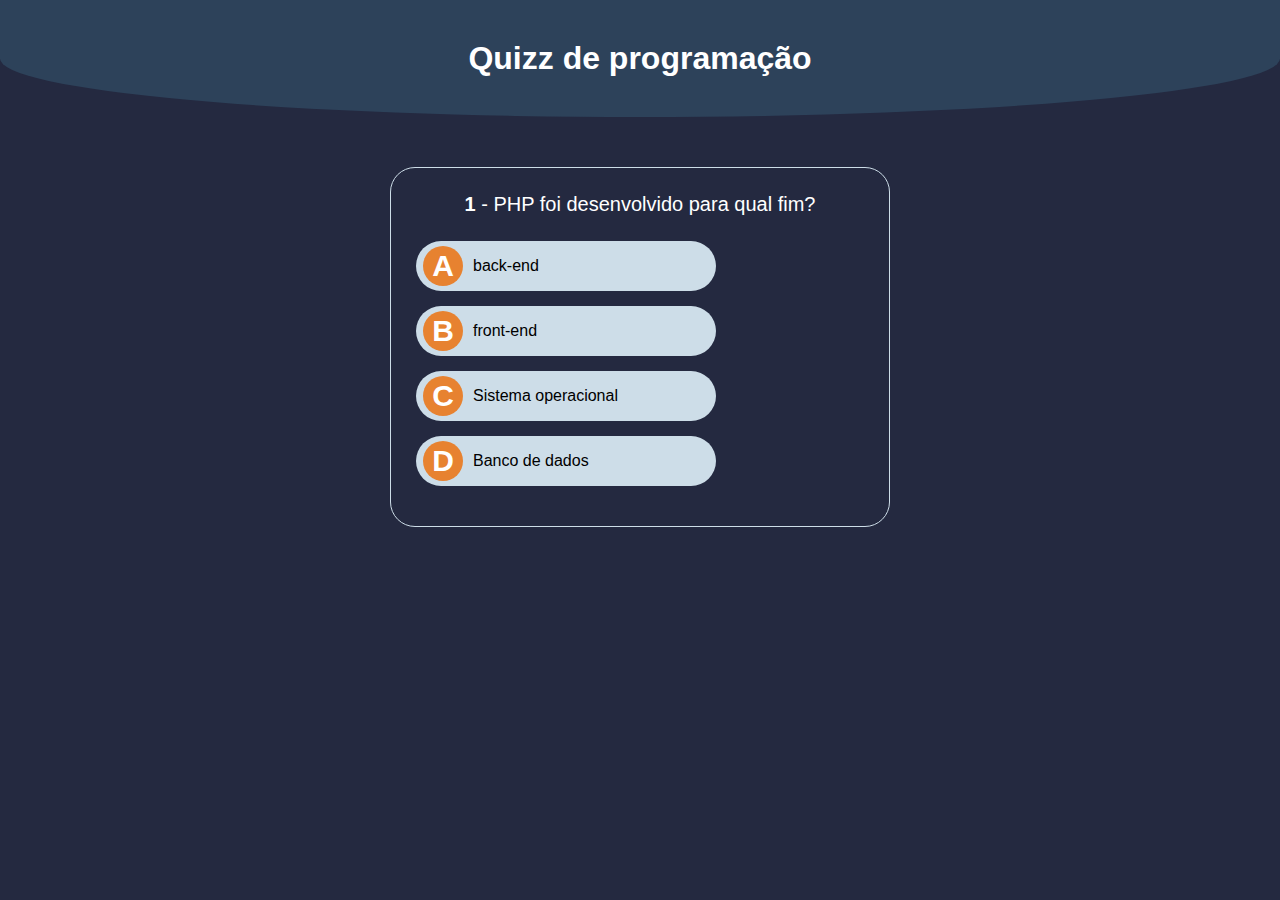
==== index.html @ 8ca10512 "Versao1.0" ====
<!DOCTYPE html>
<html lang="pt-br">
<head>
    <meta charset="UTF-8">
    <meta http-equiv="X-UA-Compatible" content="IE=edge">
    <meta name="viewport" content="width=device-width, initial-scale=1.0">
    <title>Quizz Programação</title>
    <link rel="stylesheet" href="css/styles.css">
    <script src="js/scripts.js" defer></script>
</head>
<body>
    <h1 id="main-title">Quizz de programação</h1>
    <!-- SCORE BOARD -->
    <div id="score-container" class="hide">
        <h2>Parabéns!</h2>
        <p id="display-score"><span>90</span>%</p>
        <p>Você acertou <span id="correct-answers">0</span> de <span id="questions-qty">10</span> perguntas</p>
        <button id="restart">Refazer quizz!</button>
    </div>
    <!-- QUIZZ CONTAINER -->
    <div id="quizz-container">
        <p id="question">
            <span id="question-number">1</span> - <span id="question-text">Qual é a unidade de medida para metros?</span>
        </p>
        <div id="answers-box">
            <button><span class="btn-letter">a</span> <span class="question-answer">m</span> </button>
            <button><span class="btn-letter">b</span> <span class="question-answer">km</span> </button>
            <button><span class="btn-letter">c</span> <span class="question-answer">ms</span> </button>
            <button><span class="btn-letter">d</span> <span class="question-answer">r</span> </button>
        </div>
    </div>

    <!-- TEMPLATE DA RESPOSTA -->
    <button class="answer-template hide"><span class="btn-letter">a</span> <span class="question-answer">m</span> </button>    
</body>
</html>
---- css/styles.css ----
/*  GERAL */
* {
    margin: 0;
    padding: 0;
    box-sizing: border-box;
    font-family: Helvetica;
}

body {
    background-color: #242940;
    color: #fff;
}

.hide {
    display: none !important;
}

#main-title {
    padding: 40px 0;
    text-align: center;
    background-color: #2D425A;
    border-bottom-left-radius: 50%;
    border-bottom-right-radius: 50%;
}

/*  SCORE CONTAINER */

#score-container {
    background-color: #CDDDE8;
    color: #000;
    text-align: center;
    width: 300px;
    margin: 50px auto;
    padding: 25px;
    border-radius: 20px;
}

#score-container p {
    font-size: 14px;
    margin: 20px 0;
}

#score-container #display-score {
    font-size: 32px;
    font-weight: bold;
}

#correct-answers {
    font-weight: bold;
    color: #40b576;
}

#questions-qty {
    font-weight: bold;
    color: #075ea4;
}

#restart {
    background-color: #e78230;
    color: #fff;
    font-weight: bold;
    height: 50px;
    border-radius: 25px;
    border: 2px solid transparent;
    width: 180px;
    text-transform: uppercase;
    margin-top: 20px;
    cursor: pointer;
    transition: .5s;
}

#restart:hover {
    background-color: transparent;
    border-color: #e78230;
    color: #e78230;
}

/* Quizz container  */

#quizz-container {
    width: 500px;
    margin: 50px auto;
    border: 1px solid #CDDDE8;
    padding: 25px;
    border-radius: 25px;
}

#question {
    text-align: center;
    margin-bottom: 25px;
    font-size: 20px;
}

#question-number {
    font-weight: bold;
}

#answers-box button{
    display: flex;
    align-items: center;
    margin: 15px 0;
    width: 300px;
    height: 50px;
    border-radius: 25px;
    background-color: #CDDDE8;
    border: 2px solid transparent;
    text-align: left;
    padding-left: 5px;
    color: #000;
    cursor: pointer;
    transition: .5s;
}

#answers-box button:hover {
    background-color: #e78230;
    color: #fff;
}

#answers-box .btn-letter {
    font-size: 30px;
    font-weight: bold;
    background-color: #e78230;
    color: #fff;
    border-radius: 50%;
    line-height: 40px;
    text-align:  center;
    text-transform: uppercase;
    flex: 1 1 0;
    max-width: 40px;
}

.question-answer {
    flex: 1 1 0;
    margin-left: 10px;
    font-size: 16px;
}
                 
#quizz-container .wrong-answer,
#quizz-container .wrong-answer .btn-letter {
    background-color: #E62210;
    color: #fff;
}

#quizz-container .correct-answer,
#quizz-container .correct-answer .btn-letter {
    background-color: #40B576;
    color: #fff;
}

/*  RESPONSIVO */
@media(max-width: 450px) {

    #quizz-container {
        width: 100%;
        border: none;
    }

    #answers-box button {
        width: 100%;
    }

    #score-container {
        width: 90%;
    }
}
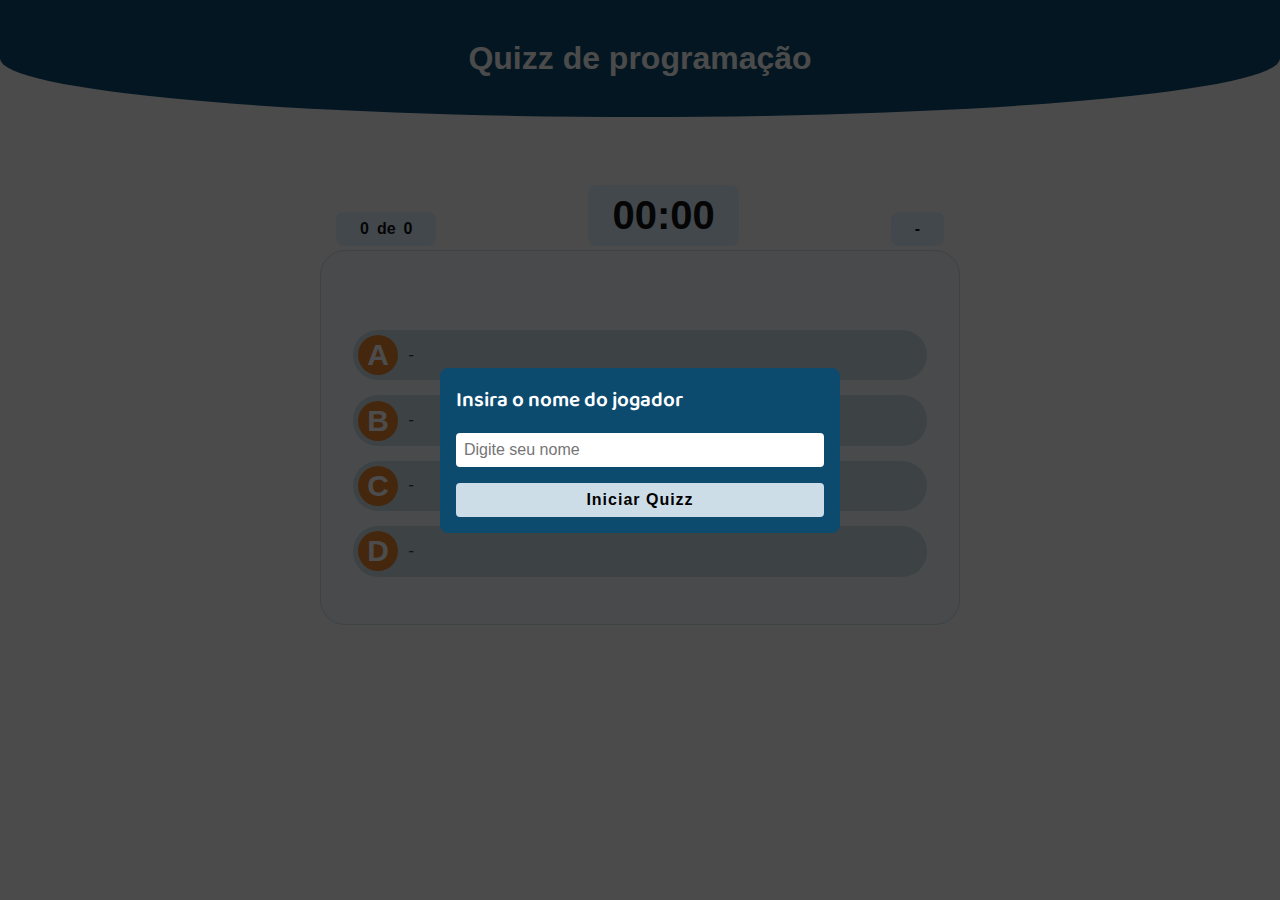
==== commit fa730d9c: "Layout change, addition of new interfaces and styles" ====
--- a/index.html
+++ b/index.html
@@ -1,36 +1,64 @@
 <!DOCTYPE html>
 <html lang="pt-br">
+
 <head>
     <meta charset="UTF-8">
+    <link rel="preconnect" href="https://fonts.googleapis.com">
+    <link rel="preconnect" href="https://fonts.gstatic.com" crossorigin>
     <meta http-equiv="X-UA-Compatible" content="IE=edge">
     <meta name="viewport" content="width=device-width, initial-scale=1.0">
+    <link rel="shortcut icon" href="./images/favicon.png" type="image/png">
     <title>Quizz Programação</title>
+    <link href="https://fonts.googleapis.com/css2?family=Baloo+2:wght@400;600&display=swap" rel="stylesheet">
     <link rel="stylesheet" href="css/styles.css">
     <script src="js/scripts.js" defer></script>
 </head>
+
 <body>
-    <h1 id="main-title">Quizz de programação</h1>
-    <!-- SCORE BOARD -->
-    <div id="score-container" class="hide">
-        <h2>Parabéns!</h2>
-        <p id="display-score"><span>90</span>%</p>
-        <p>Você acertou <span id="correct-answers">0</span> de <span id="questions-qty">10</span> perguntas</p>
-        <button id="restart">Refazer quizz!</button>
-    </div>
-    <!-- QUIZZ CONTAINER -->
-    <div id="quizz-container">
-        <p id="question">
-            <span id="question-number">1</span> - <span id="question-text">Qual é a unidade de medida para metros?</span>
-        </p>
-        <div id="answers-box">
-            <button><span class="btn-letter">a</span> <span class="question-answer">m</span> </button>
-            <button><span class="btn-letter">b</span> <span class="question-answer">km</span> </button>
-            <button><span class="btn-letter">c</span> <span class="question-answer">ms</span> </button>
-            <button><span class="btn-letter">d</span> <span class="question-answer">r</span> </button>
+    <!-- MODAL NAME USER -->
+    <div class="modal" id="modal">
+        <div class="modal-container">
+            <p>Insira o nome do jogador</p>
+            <input type="text" placeholder="Digite seu nome" id="nameUser">
+            <button onclick="init()">Iniciar Quizz</button>
         </div>
     </div>
+    <header>
+        <h1 class="main-title">Quizz de programação</h1>
+    </header>
+    <main>
+        <div class="main-container">
+            <!-- SCORE BOARD -->
+            <div id="score-container" class="hide">
+                <h2>Parabéns!</h2>
+                <p id="display-score"><span></span>%</p>
+                <p>Você acertou <span id="correct-answers"></span> de <span id="questions-qty"></span> perguntas</p>
+                <button id="restart" onclick="restartQuizz()">Refazer quizz!</button>
+            </div>
+            <!-- QUIZZ CONTAINER -->
+            <div class="quizz-header">
+                <div><span id="question-number">0</span> de <span id="questions-total">0</span></div>
+                <div class="quizz-header-timer">00:00</div>
+                <div id="displayNameUser">-</div>
+            </div>
+            <div id="quizz-container">
+                <p id="question">
+                    <span id="question-text"></span>
+                </p>
+                <div class="quizz-answers-container">
+                    <div id="answers-box">
+                        <button><span class="btn-letter">a</span> <span class="question-answer">-</span> </button>
+                        <button><span class="btn-letter">b</span> <span class="question-answer">-</span> </button>
+                        <button><span class="btn-letter">c</span> <span class="question-answer">-</span> </button>
+                        <button><span class="btn-letter">d</span> <span class="question-answer">-</span> </button>
+                    </div>
+                    <img src="https://www.pngmart.com/files/7/PHP-Transparent-Background.png" alt="">
+                </div>
+            </div>
+            <!-- TEMPLATE DA RESPOSTA -->
+            <button class="answer-template hide"><span class="btn-letter">a</span> <span class="question-answer">m</span></button>
+        </div>
+    </main>
+</body>
 
-    <!-- TEMPLATE DA RESPOSTA -->
-    <button class="answer-template hide"><span class="btn-letter">a</span> <span class="question-answer">m</span> </button>    
-</body>
 </html>--- a/css/styles.css
+++ b/css/styles.css
@@ -1,4 +1,33 @@
 /*  GERAL */
+:root {
+    --background: #FAFAFA;
+    --white: #FFF;
+
+    --gray-100: #E1E1E6;
+    --gray-300: #C4C4CC;
+    --gray-400: #8D8D99;
+    --gray-500: #7C7C8A;
+    --gray-600: #323238;
+    --gray-700: #29292E;
+    --gray-800: #202024;
+    --gray-900: #121214;
+
+    --blue-100: #CDDDE8;
+    --blue-200: #e0f2fe;
+    --blue-300: #93c5fd;
+    --blue-500: #0ea5e9;
+    --blue-700: #0369a1;
+    --blue-900: #0c4a6e;
+
+    --green-700: #28a745;
+
+    --red-700: #dc3545;
+
+    --yellow-500: #FBA94C;
+    
+    --orange-700: #e78230;
+}
+
 * {
     margin: 0;
     padding: 0;
@@ -7,30 +36,111 @@
 }
 
 body {
-    background-color: #242940;
-    color: #fff;
+    background-color: var(--background);
+    color: var(--gray-900);
+    height: 100vh;
+    position: relative;
+}
+
+.modal {
+    position: absolute;
+    width: 100%;
+    height: 100%;
+    background-color: rgba(0, 0, 0, .7);
+    display: flex;
+    align-items: center;
+    justify-content: center;
+}
+
+.modal-container {
+    display: flex;
+    flex-direction: column;
+    justify-content: center;
+    gap: 1rem;
+    padding: 1rem;
+    width: 400px;
+    background-color: var(--blue-900);
+    border-radius: 8px;
+}
+
+.modal-container p {
+    font-family: 'Baloo 2', cursive;
+    font-weight: 600;
+    font-size: 1.3rem;
+    color: var(--white);
+}
+
+.modal-container input,
+.modal-container button {
+    border-radius: 4px;
+    border: none;
+    padding: 0.5rem;
+    font-size: 1rem;
+}
+
+.modal-container button {
+    cursor: pointer;
+    background-color: var(--blue-100);
+    font-weight: bold;
+    letter-spacing: 1px;
+}
+
+.modal-container button:hover {
+    background-color: var(--blue-200);
 }
 
 .hide {
     display: none !important;
 }
 
-#main-title {
+.main-title {
     padding: 40px 0;
+    color: #FAFAFA;
     text-align: center;
-    background-color: #2D425A;
+    background-color: var(--blue-900);
     border-bottom-left-radius: 50%;
     border-bottom-right-radius: 50%;
 }
 
+.quizz-header {
+    display: flex;
+    justify-content: space-between;
+    align-items: flex-end;
+    width: 50%;
+    padding: 0.25rem 1rem;
+    font-size: 1rem;
+    font-weight: 600;
+}
+
+.quizz-header div {
+    display: flex;
+    align-items: center;
+    gap: 0.5rem;
+    background-color: var(--blue-200);
+    padding: .5rem 1.5rem;
+    color: var(--gray-900);
+    border-radius: 8px;
+}
+
+.quizz-header-timer {
+    font-size: 2.5rem;
+}
+
+.main-container {
+    display: flex;
+    flex-direction: column;
+    align-items: center;
+    justify-content: flex-start;
+    margin-top: 4rem;
+}
+
 /*  SCORE CONTAINER */
 
 #score-container {
-    background-color: #CDDDE8;
+    background-color: var(--blue-100);
     color: #000;
     text-align: center;
     width: 300px;
-    margin: 50px auto;
     padding: 25px;
     border-radius: 20px;
 }
@@ -56,7 +166,7 @@
 }
 
 #restart {
-    background-color: #e78230;
+    background-color: var(--orange-700);
     color: #fff;
     font-weight: bold;
     height: 50px;
@@ -71,55 +181,75 @@
 
 #restart:hover {
     background-color: transparent;
-    border-color: #e78230;
-    color: #e78230;
+    border-color: var(--orange-700);
+    color: var(--orange-700);
 }
 
 /* Quizz container  */
 
 #quizz-container {
-    width: 500px;
-    margin: 50px auto;
-    border: 1px solid #CDDDE8;
-    padding: 25px;
+    width: 50%;
+    border: 1px solid var(--blue-100);
     border-radius: 25px;
+    overflow: hidden;
+    padding: 2rem;
+    background-color: #f0f9ff;
 }
 
 #question {
-    text-align: center;
-    margin-bottom: 25px;
-    font-size: 20px;
+    font-size: 1.325rem;
+    padding: 1rem;
+}
+
+#question-text {
+    font-family: 'Baloo 2', cursive;
+    font-weight: 600;
 }
 
 #question-number {
     font-weight: bold;
 }
 
+.quizz-answers-container {
+    display: flex;
+    justify-content: space-between;
+    align-items: center;
+}
+
+.quizz-answers-container img {
+    max-width: 300px;
+    height: 100%;
+}
+
+#answers-box {
+    flex-grow: 1;
+}
+
 #answers-box button{
     display: flex;
     align-items: center;
     margin: 15px 0;
-    width: 300px;
-    height: 50px;
+    width: 100%;
+    padding: 0.2rem;
+    text-transform: capitalize;
     border-radius: 25px;
-    background-color: #CDDDE8;
+    background-color: var(--blue-100);
     border: 2px solid transparent;
     text-align: left;
-    padding-left: 5px;
-    color: #000;
+    color: var(--gray-900);
     cursor: pointer;
     transition: .5s;
 }
 
 #answers-box button:hover {
-    background-color: #e78230;
-    color: #fff;
+    background-color: var(--orange-700);
+    color: var(--white);
 }
 
 #answers-box .btn-letter {
     font-size: 30px;
     font-weight: bold;
-    background-color: #e78230;
+    background-color: var(--orange-700);
     color: #fff;
     border-radius: 50%;
     line-height: 40px;
@@ -133,17 +263,20 @@
     flex: 1 1 0;
     margin-left: 10px;
     font-size: 16px;
+    font-family: 'Baloo 2', cursive;
 }
                  
 #quizz-container .wrong-answer,
+#quizz-container .wrong-answer:hover,
 #quizz-container .wrong-answer .btn-letter {
-    background-color: #E62210;
-    color: #fff;
+    background-color: var(--red-700);
+    color: var(--white);
 }
 
 #quizz-container .correct-answer,
+#quizz-container .correct-answer:hover,
 #quizz-container .correct-answer .btn-letter {
-    background-color: #40B576;
+    background-color: var(--green-700);
     color: #fff;
 }
 
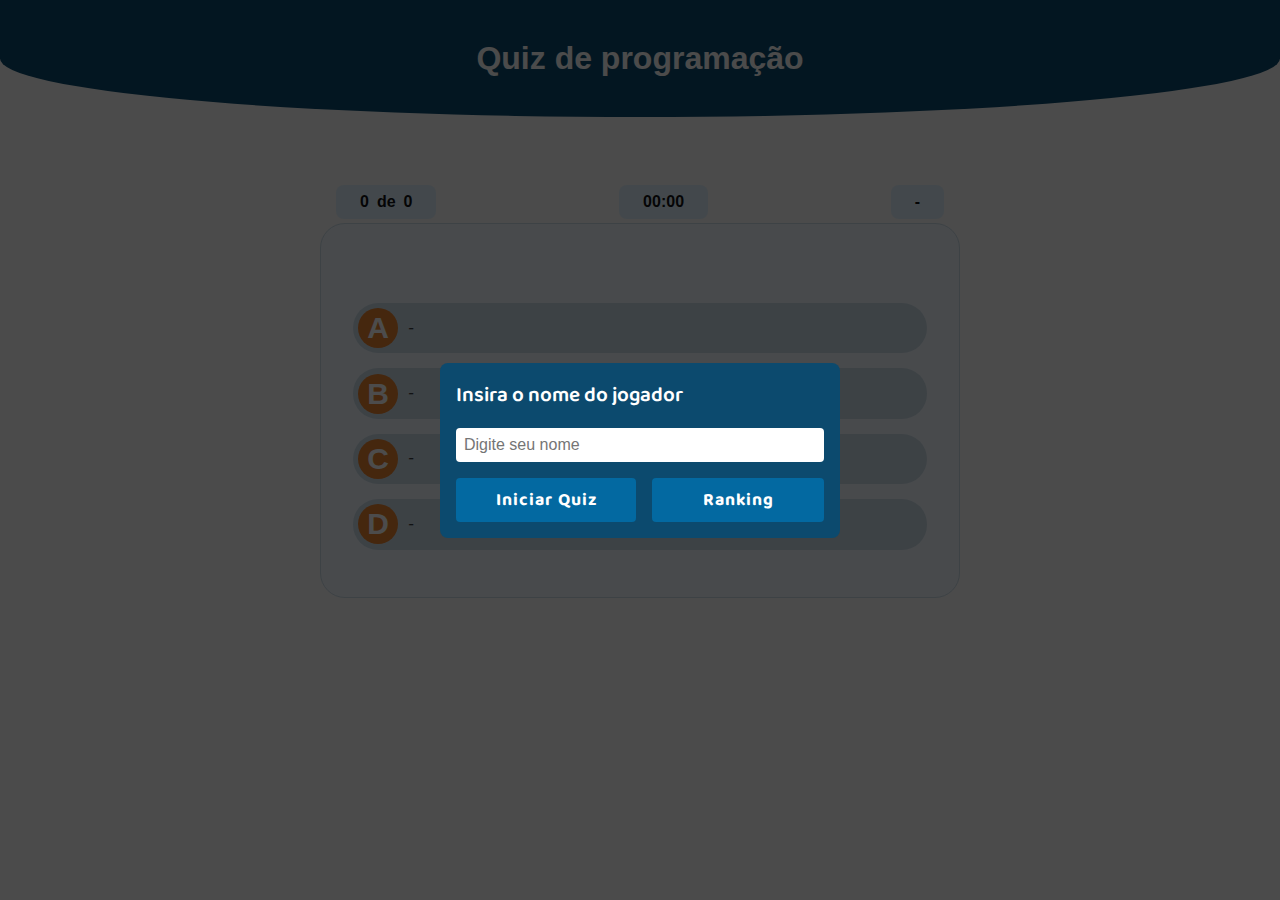
==== commit 7e1cbbe4: "Creating the match history page and storing the results in localStorage" ====
--- a/index.html
+++ b/index.html
@@ -8,9 +8,9 @@
     <meta http-equiv="X-UA-Compatible" content="IE=edge">
     <meta name="viewport" content="width=device-width, initial-scale=1.0">
     <link rel="shortcut icon" href="./images/favicon.png" type="image/png">
-    <title>Quizz Programação</title>
+    <title>Quiz Programação | Home</title>
     <link href="https://fonts.googleapis.com/css2?family=Baloo+2:wght@400;600&display=swap" rel="stylesheet">
-    <link rel="stylesheet" href="css/styles.css">
+    <link rel="stylesheet" href="css/global.css">
     <script src="js/scripts.js" defer></script>
 </head>
 
@@ -20,11 +20,16 @@
         <div class="modal-container">
             <p>Insira o nome do jogador</p>
             <input type="text" placeholder="Digite seu nome" id="nameUser">
-            <button onclick="init()">Iniciar Quizz</button>
+            <div>
+                <button onclick="init()">Iniciar Quiz</button>
+                <a href="./pages/history.html">
+                    <button>Ranking</button>
+                </a>
+            </div>
         </div>
     </div>
     <header>
-        <h1 class="main-title">Quizz de programação</h1>
+        <h1 class="main-title">Quiz de programação</h1>
     </header>
     <main>
         <div class="main-container">
@@ -34,6 +39,7 @@
                 <p id="display-score"><span></span>%</p>
                 <p>Você acertou <span id="correct-answers"></span> de <span id="questions-qty"></span> perguntas</p>
                 <button id="restart" onclick="restartQuizz()">Refazer quizz!</button>
+                <button><a href="./pages/history.html">Histórico</a></button>
             </div>
             <!-- QUIZZ CONTAINER -->
             <div class="quizz-header">
@@ -56,7 +62,8 @@
                 </div>
             </div>
             <!-- TEMPLATE DA RESPOSTA -->
-            <button class="answer-template hide"><span class="btn-letter">a</span> <span class="question-answer">m</span></button>
+            <button class="answer-template hide"><span class="btn-letter">a</span> <span
+                    class="question-answer">m</span></button>
         </div>
     </main>
 </body>
--- a/css/global.css
+++ b/css/global.css
@@ -0,0 +1,323 @@
+/*  GERAL */
+:root {
+    --background: #FAFAFA;
+    --white: #FFF;
+
+    --gray-100: #E1E1E6;
+    --gray-300: #C4C4CC;
+    --gray-400: #8D8D99;
+    --gray-500: #7C7C8A;
+    --gray-600: #323238;
+    --gray-700: #29292E;
+    --gray-800: #202024;
+    --gray-900: #121214;
+
+    --blue-50: #f0f9ff;
+    --blue-100: #CDDDE8;
+    --blue-200: #e0f2fe;
+    --blue-300: #93c5fd;
+    --blue-500: #0ea5e9;
+    --blue-700: #0369a1;
+    --blue-900: #0c4a6e;
+
+    --green-700: #28a745;
+
+    --red-700: #dc3545;
+
+    --yellow-500: #FBA94C;
+    
+    --orange-700: #e78230;
+}
+
+* {
+    margin: 0;
+    padding: 0;
+    box-sizing: border-box;
+    font-family: Helvetica;
+}
+
+body {
+    background-color: var(--background);
+    color: var(--gray-900);
+    height: 100vh;
+    position: relative;
+}
+
+a {
+    text-decoration: none;
+    color: inherit;
+}
+
+button {
+    cursor: pointer;
+}
+
+.modal {
+    position: absolute;
+    width: 100%;
+    height: 100%;
+    background-color: rgba(0, 0, 0, .7);
+    display: flex;
+    align-items: center;
+    justify-content: center;
+}
+
+.modal-container {
+    display: flex;
+    flex-direction: column;
+    justify-content: center;
+    gap: 1rem;
+    padding: 1rem;
+    width: 400px;
+    background-color: var(--blue-900);
+    border-radius: 8px;
+}
+
+.modal-container p {
+    font-family: 'Baloo 2', cursive;
+    font-weight: 600;
+    font-size: 1.3rem;
+    color: var(--white);
+}
+
+.modal-container div {
+    display: flex;
+    justify-content: space-between;
+    align-items: center;
+    gap: 1rem;
+}
+
+.modal-container div a,
+.modal-container div button {
+    width: 100%;
+}
+
+.modal-container input,
+.modal-container button {
+    border-radius: 4px;
+    border: none;
+    padding: 0.5rem;
+    font-size: 1rem;
+}
+
+.modal-container button {
+    cursor: pointer;
+    background-color: var(--blue-700);
+    font-weight: bold;
+    letter-spacing: 1px;
+    color: var(--white);
+    font-size: 1.1rem;
+    font-family: 'Baloo 2', cursive;
+}
+
+.modal-container button:hover {
+    background-color: var(--orange-700);
+}
+
+.hide {
+    display: none !important;
+}
+
+.main-title {
+    padding: 40px 0;
+    color: #FAFAFA;
+    text-align: center;
+    background-color: var(--blue-900);
+    border-bottom-left-radius: 50%;
+    border-bottom-right-radius: 50%;
+}
+
+.quizz-header {
+    display: flex;
+    justify-content: space-between;
+    align-items: flex-end;
+    width: 50%;
+    padding: 0.25rem 1rem;
+    font-size: 1rem;
+    font-weight: 600;
+}
+
+.quizz-header div {
+    display: flex;
+    align-items: center;
+    gap: 0.5rem;
+    background-color: var(--blue-200);
+    padding: .5rem 1.5rem;
+    color: var(--gray-900);
+    border-radius: 8px;
+}
+
+/* .quizz-header-timer {
+    font-size: 2.5rem;
+} */
+
+.main-container {
+    display: flex;
+    flex-direction: column;
+    align-items: center;
+    justify-content: flex-start;
+    margin-top: 4rem;
+}
+
+/*  SCORE CONTAINER */
+
+#score-container {
+    background-color: var(--blue-100);
+    color: #000;
+    text-align: center;
+    width: 300px;
+    padding: 25px;
+    border-radius: 20px;
+}
+
+#score-container p {
+    font-size: 14px;
+    margin: 20px 0;
+}
+
+#score-container #display-score {
+    font-size: 32px;
+    font-weight: bold;
+}
+
+#correct-answers {
+    font-weight: bold;
+    color: #40b576;
+}
+
+#questions-qty {
+    font-weight: bold;
+    color: #075ea4;
+}
+
+#restart {
+    background-color: var(--orange-700);
+    color: var(--white);
+    font-weight: bold;
+    height: 50px;
+    border-radius: 25px;
+    border: 2px solid transparent;
+    width: 180px;
+    text-transform: uppercase;
+    margin-top: 20px;
+    cursor: pointer;
+    transition: .5s;
+}
+
+#restart:hover {
+    background-color: transparent;
+    border-color: var(--orange-700);
+    color: var(--orange-700);
+}
+
+/* Quizz container  */
+
+#quizz-container {
+    width: 50%;
+    border: 1px solid var(--blue-100);
+    border-radius: 25px;
+    overflow: hidden;
+    padding: 2rem;
+    background-color: var(--blue-50);
+}
+
+#question {
+    font-size: 1.325rem;
+    padding: 1rem;
+}
+
+#question-text {
+    font-family: 'Baloo 2', cursive;
+    font-weight: 600;
+}
+
+#question-number {
+    font-weight: bold;
+}
+
+.quizz-answers-container {
+    display: flex;
+    justify-content: space-between;
+    align-items: center;
+}
+
+.quizz-answers-container img {
+    max-width: 300px;
+    height: 100%;
+}
+
+#answers-box {
+    flex-grow: 1;
+}
+
+#answers-box button{
+    display: flex;
+    align-items: center;
+    margin: 15px 0;
+    width: 100%;
+    padding: 0.2rem;
+    text-transform: capitalize;
+    border-radius: 25px;
+    background-color: var(--blue-100);
+    border: 2px solid transparent;
+    text-align: left;
+    color: var(--gray-900);
+    cursor: pointer;
+    transition: .5s;
+}
+
+#answers-box button:hover {
+    background-color: var(--orange-700);
+    color: var(--white);
+}
+
+#answers-box .btn-letter {
+    font-size: 30px;
+    font-weight: bold;
+    background-color: var(--orange-700);
+    color: var(--white);
+    border-radius: 50%;
+    line-height: 40px;
+    text-align:  center;
+    text-transform: uppercase;
+    flex: 1 1 0;
+    max-width: 40px;
+}
+
+.question-answer {
+    flex: 1 1 0;
+    margin-left: 10px;
+    font-size: 16px;
+    font-family: 'Baloo 2', cursive;
+}
+                 
+#quizz-container .wrong-answer,
+#quizz-container .wrong-answer:hover,
+#quizz-container .wrong-answer .btn-letter {
+    background-color: var(--red-700);
+    color: var(--white);
+}
+
+#quizz-container .correct-answer,
+#quizz-container .correct-answer:hover,
+#quizz-container .correct-answer .btn-letter {
+    background-color: var(--green-700);
+    color: var(--white);
+}
+
+/*  RESPONSIVO */
+@media(max-width: 450px) {
+
+    #quizz-container {
+        width: 100%;
+        border: none;
+    }
+
+    #answers-box button {
+        width: 100%;
+    }
+
+    #score-container {
+        width: 90%;
+    }
+}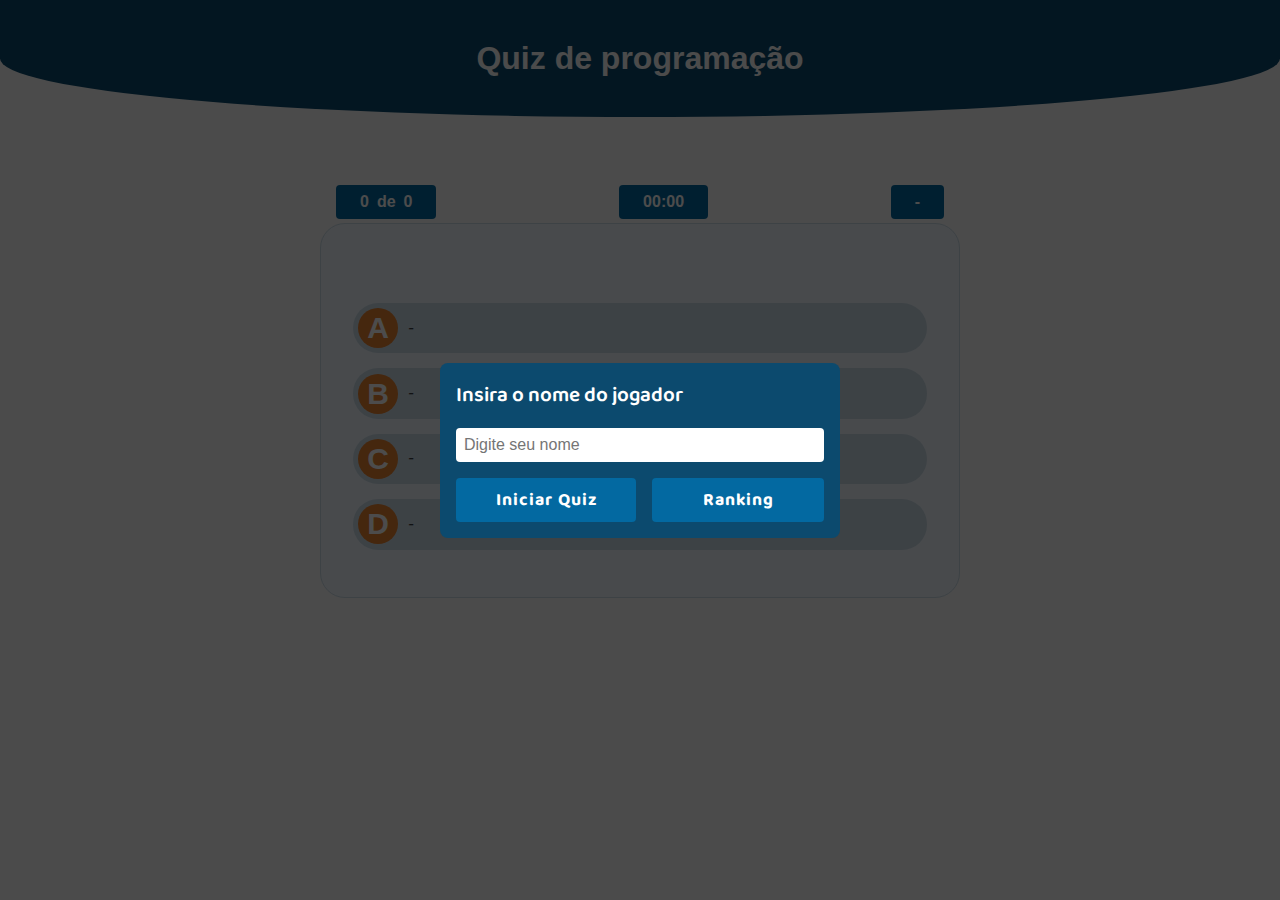
==== commit 35c1b4b4: "adding the audio component and creating the score interface" ====
--- a/index.html
+++ b/index.html
@@ -9,7 +9,7 @@
     <meta name="viewport" content="width=device-width, initial-scale=1.0">
     <link rel="shortcut icon" href="./images/favicon.png" type="image/png">
     <title>Quiz Programação | Home</title>
-    <link href="https://fonts.googleapis.com/css2?family=Baloo+2:wght@400;600&display=swap" rel="stylesheet">
+    <link href="https://fonts.googleapis.com/css2?family=Baloo+2:wght@400;600&family=Montserrat:wght@400;700&display=swap" rel="stylesheet">
     <link rel="stylesheet" href="css/global.css">
     <script src="js/scripts.js" defer></script>
 </head>
@@ -34,23 +34,27 @@
     <main>
         <div class="main-container">
             <!-- SCORE BOARD -->
+            <!-- <div id="score-container" class="hide"> -->
             <div id="score-container" class="hide">
-                <h2>Parabéns!</h2>
+                <h2>Quiz Finalizado!</h2>
                 <p id="display-score"><span></span>%</p>
                 <p>Você acertou <span id="correct-answers"></span> de <span id="questions-qty"></span> perguntas</p>
-                <button id="restart" onclick="restartQuizz()">Refazer quizz!</button>
-                <button><a href="./pages/history.html">Histórico</a></button>
+                <button class="score-buttons" id="restart" onclick="restartQuizz()">Refazer quiz!</button>
+                <a href="./pages/history.html"><button class="score-buttons">Ranking</button></a>
             </div>
             <!-- QUIZZ CONTAINER -->
             <div class="quizz-header">
-                <div><span id="question-number">0</span> de <span id="questions-total">0</span></div>
-                <div class="quizz-header-timer">00:00</div>
-                <div id="displayNameUser">-</div>
+                <div class="quiz-header-flex"><span id="question-number">0</span> de <span id="questions-total">0</span></div>
+                <div class="quizz-header-timer">00:<span id="seconds">00</span></div>
+                <div class="quiz-header-flex" id="displayNameUser">-</div>
             </div>
             <div id="quizz-container">
                 <p id="question">
                     <span id="question-text"></span>
                 </p>
+                <audio controls id="question-audio" class="hide">
+                  Your browser does not support the audio element.
+                </audio>
                 <div class="quizz-answers-container">
                     <div id="answers-box">
                         <button><span class="btn-letter">a</span> <span class="question-answer">-</span> </button>
--- a/css/global.css
+++ b/css/global.css
@@ -138,13 +138,16 @@
 }
 
 .quizz-header div {
+    background-color: var(--blue-700);
+    padding: .5rem 1.5rem;
+    color: var(--white);
+    border-radius: 4px;
+}
+
+.quizz-header .quiz-header-flex {
     display: flex;
     align-items: center;
     gap: 0.5rem;
-    background-color: var(--blue-200);
-    padding: .5rem 1.5rem;
-    color: var(--gray-900);
-    border-radius: 8px;
 }
 
 /* .quizz-header-timer {
@@ -162,16 +165,21 @@
 /*  SCORE CONTAINER */
 
 #score-container {
-    background-color: var(--blue-100);
+    background-color: var(--blue-50);
     color: #000;
     text-align: center;
-    width: 300px;
+    width: 50%;
     padding: 25px;
     border-radius: 20px;
 }
 
+#score-container h2 {
+    font-family: 'Baloo 2', cursive;
+    font-size: 2.5rem;
+}
+
 #score-container p {
-    font-size: 14px;
+    font-size: 1rem;
     margin: 20px 0;
 }
 
@@ -190,24 +198,25 @@
     color: #075ea4;
 }
 
-#restart {
-    background-color: var(--orange-700);
-    color: var(--white);
-    font-weight: bold;
-    height: 50px;
+.score-buttons {
+    background-color: var(--blue-700);
+    color: var(--white);
+    padding: 1rem;
+    font-weight: bold;
+    letter-spacing: 1px;
+    font-size: 1rem;
     border-radius: 25px;
-    border: 2px solid transparent;
-    width: 180px;
+    border: 0;
+    width: 200px;
     text-transform: uppercase;
     margin-top: 20px;
     cursor: pointer;
-    transition: .5s;
-}
-
-#restart:hover {
-    background-color: transparent;
-    border-color: var(--orange-700);
-    color: var(--orange-700);
+    transition: .4s;
+    font-family: 'Montserrat', sans-serif;
+}
+
+.score-buttons:hover {
+    background-color: var(--orange-700);    
 }
 
 /* Quizz container  */
@@ -305,6 +314,33 @@
     color: var(--white);
 }
 
+audio {
+    width: 60%;
+}
+
+audio::-webkit-media-controls-panel {
+    background-color: var(--blue-700);
+}
+
+audio::-webkit-media-controls-mute-button,
+audio::-webkit-media-controls-play-button {
+    background-color: var(--white);
+    border-radius: 50%;
+}
+
+audio::-webkit-media-controls-timeline {
+    background-color: var(--white);
+    border-radius: 20px;
+    margin: 0 1rem;
+}
+
+audio::-webkit-media-controls-timeline-container,
+audio::-webkit-media-controls-current-time-display,
+audio::-webkit-media-controls-time-remaining-display {
+    color: var(--white);
+}
+
+
 /*  RESPONSIVO */
 @media(max-width: 450px) {
 
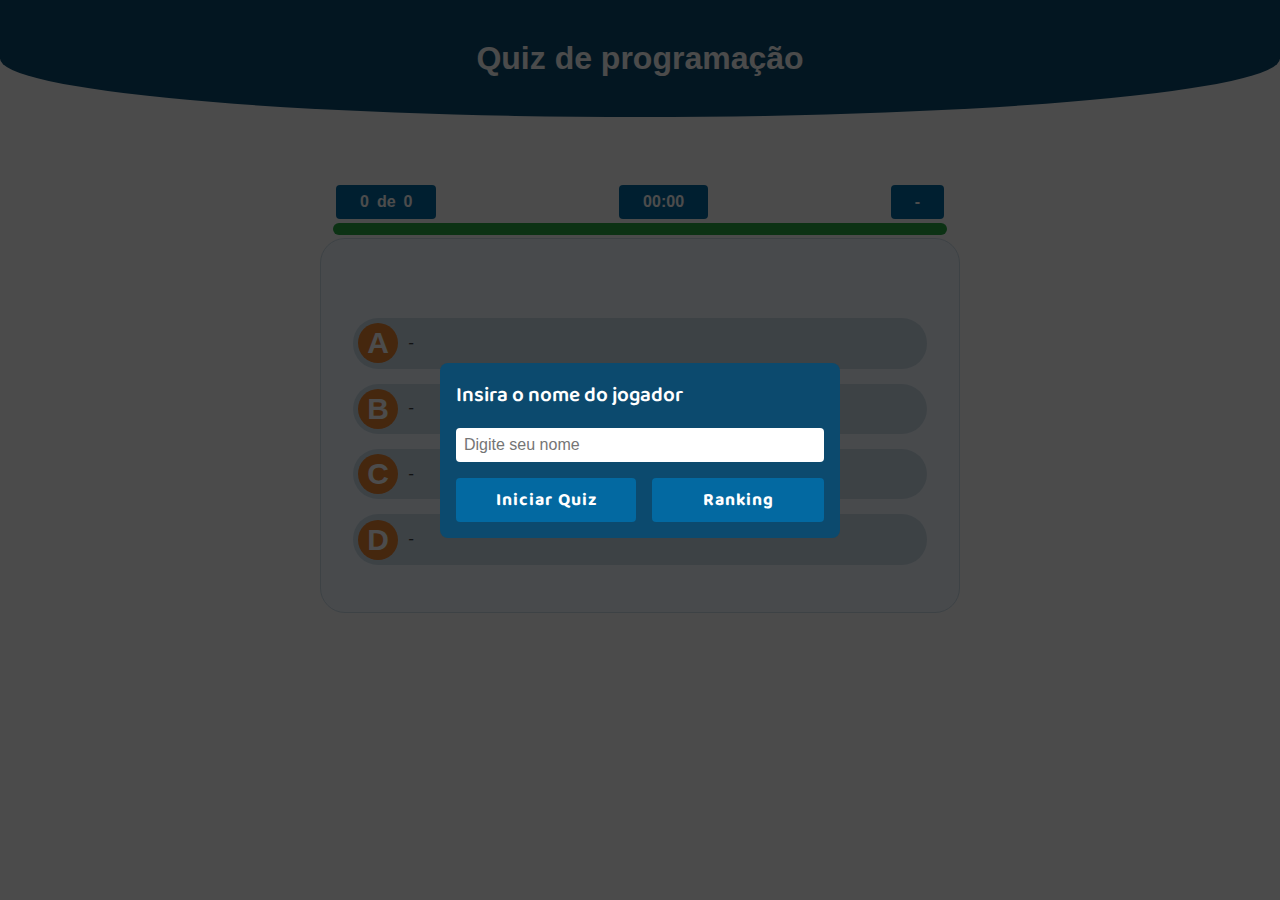
==== commit ed9b4b5c: "creating a progress bar for response time" ====
--- a/index.html
+++ b/index.html
@@ -48,6 +48,9 @@
                 <div class="quizz-header-timer">00:<span id="seconds">00</span></div>
                 <div class="quiz-header-flex" id="displayNameUser">-</div>
             </div>
+            <div class="progress-bar">
+                <div id="bar"></div>
+            </div>
             <div id="quizz-container">
                 <p id="question">
                     <span id="question-text"></span>
--- a/css/global.css
+++ b/css/global.css
@@ -24,7 +24,7 @@
 
     --red-700: #dc3545;
 
-    --yellow-500: #FBA94C;
+    --yellow-500: #facc15;
     
     --orange-700: #e78230;
 }
@@ -153,6 +153,19 @@
 /* .quizz-header-timer {
     font-size: 2.5rem;
 } */
+
+.progress-bar {
+    width: 48%;
+    height: 12px;
+    border-radius: 12px;
+}
+  
+  .progress-bar div {
+    width: 100%;
+    height: 100%;
+    background-color: var(--green-700);
+    border-radius: 12px;
+}
 
 .main-container {
     display: flex;
@@ -228,6 +241,7 @@
     overflow: hidden;
     padding: 2rem;
     background-color: var(--blue-50);
+    margin-top: 0.2rem;
 }
 
 #question {
@@ -344,9 +358,38 @@
 /*  RESPONSIVO */
 @media(max-width: 450px) {
 
+    body {
+        font-size: 14px;
+    }
+
+    .modal {
+        padding: 0 1rem;
+    }
+
+    .quizz-header {
+        width: 100%;
+        font-size: 0.8rem;
+    }
+
+    .quizz-header div {
+        padding: .5rem 1rem;
+    }
+
+    .progress-bar {
+        width: 90%;
+    }
+
+    .quizz-answers-container img {
+        display: none;
+    }
+
     #quizz-container {
-        width: 100%;
-        border: none;
+        width: 95%;
+        padding: 1rem;
+    }
+
+    #question {
+        font-size: 1.1rem;
     }
 
     #answers-box button {
@@ -356,4 +399,8 @@
     #score-container {
         width: 90%;
     }
+
+    audio {
+        width: 100%;
+    }
 }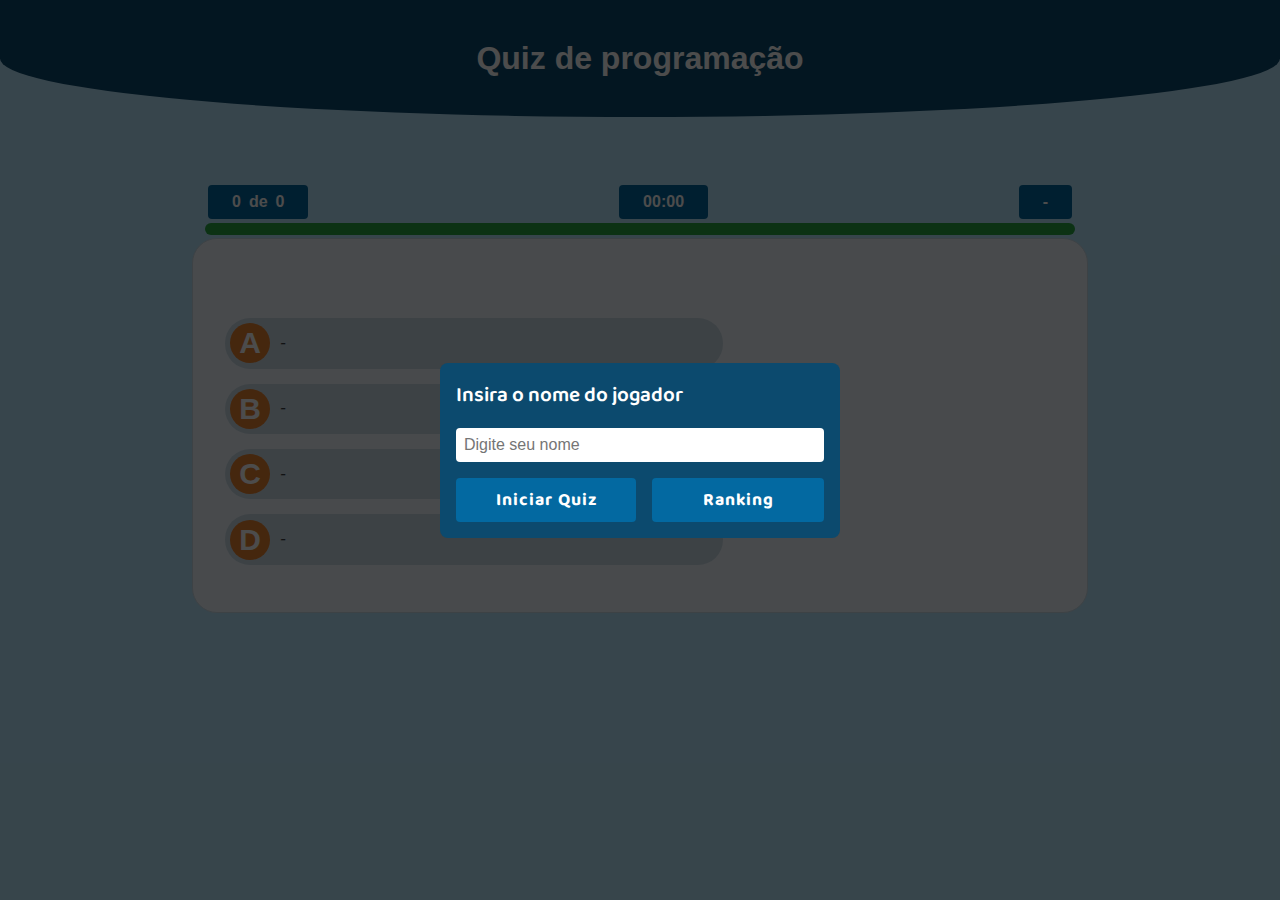
==== commit aadfb160: "Adding audio and image for each question" ====
--- a/index.html
+++ b/index.html
@@ -65,7 +65,7 @@
                         <button><span class="btn-letter">c</span> <span class="question-answer">-</span> </button>
                         <button><span class="btn-letter">d</span> <span class="question-answer">-</span> </button>
                     </div>
-                    <img src="https://www.pngmart.com/files/7/PHP-Transparent-Background.png" alt="">
+                    <img id="question-image">
                 </div>
             </div>
             <!-- TEMPLATE DA RESPOSTA -->
--- a/css/global.css
+++ b/css/global.css
@@ -1,6 +1,6 @@
 /*  GERAL */
 :root {
-    --background: #FAFAFA;
+    --background: #bae6fd;
     --white: #FFF;
 
     --gray-100: #E1E1E6;
@@ -120,7 +120,7 @@
 
 .main-title {
     padding: 40px 0;
-    color: #FAFAFA;
+    color: var(--white);
     text-align: center;
     background-color: var(--blue-900);
     border-bottom-left-radius: 50%;
@@ -150,10 +150,6 @@
     gap: 0.5rem;
 }
 
-/* .quizz-header-timer {
-    font-size: 2.5rem;
-} */
-
 .progress-bar {
     width: 48%;
     height: 12px;
@@ -179,7 +175,7 @@
 
 #score-container {
     background-color: var(--blue-50);
-    color: #000;
+    color: var(--gray-900);
     text-align: center;
     width: 50%;
     padding: 25px;
@@ -203,12 +199,12 @@
 
 #correct-answers {
     font-weight: bold;
-    color: #40b576;
+    color: var(--green-700);
 }
 
 #questions-qty {
     font-weight: bold;
-    color: #075ea4;
+    color: var(--blue-700);
 }
 
 .score-buttons {
@@ -265,8 +261,10 @@
 }
 
 .quizz-answers-container img {
-    max-width: 300px;
+    width: 300px;
     height: 100%;
+    max-height: 300px;
+    margin: 1rem;
 }
 
 #answers-box {
@@ -279,7 +277,6 @@
     margin: 15px 0;
     width: 100%;
     padding: 0.2rem;
-    text-transform: capitalize;
     border-radius: 25px;
     background-color: var(--blue-100);
     border: 2px solid transparent;
@@ -356,6 +353,18 @@
 
 
 /*  RESPONSIVO */
+
+@media (max-width: 1440px) {
+    .quizz-header,
+    #quizz-container {
+        width: 70%;
+    }
+
+    .progress-bar {
+        width: 68%;
+    }
+}
+
 @media(max-width: 450px) {
 
     body {
